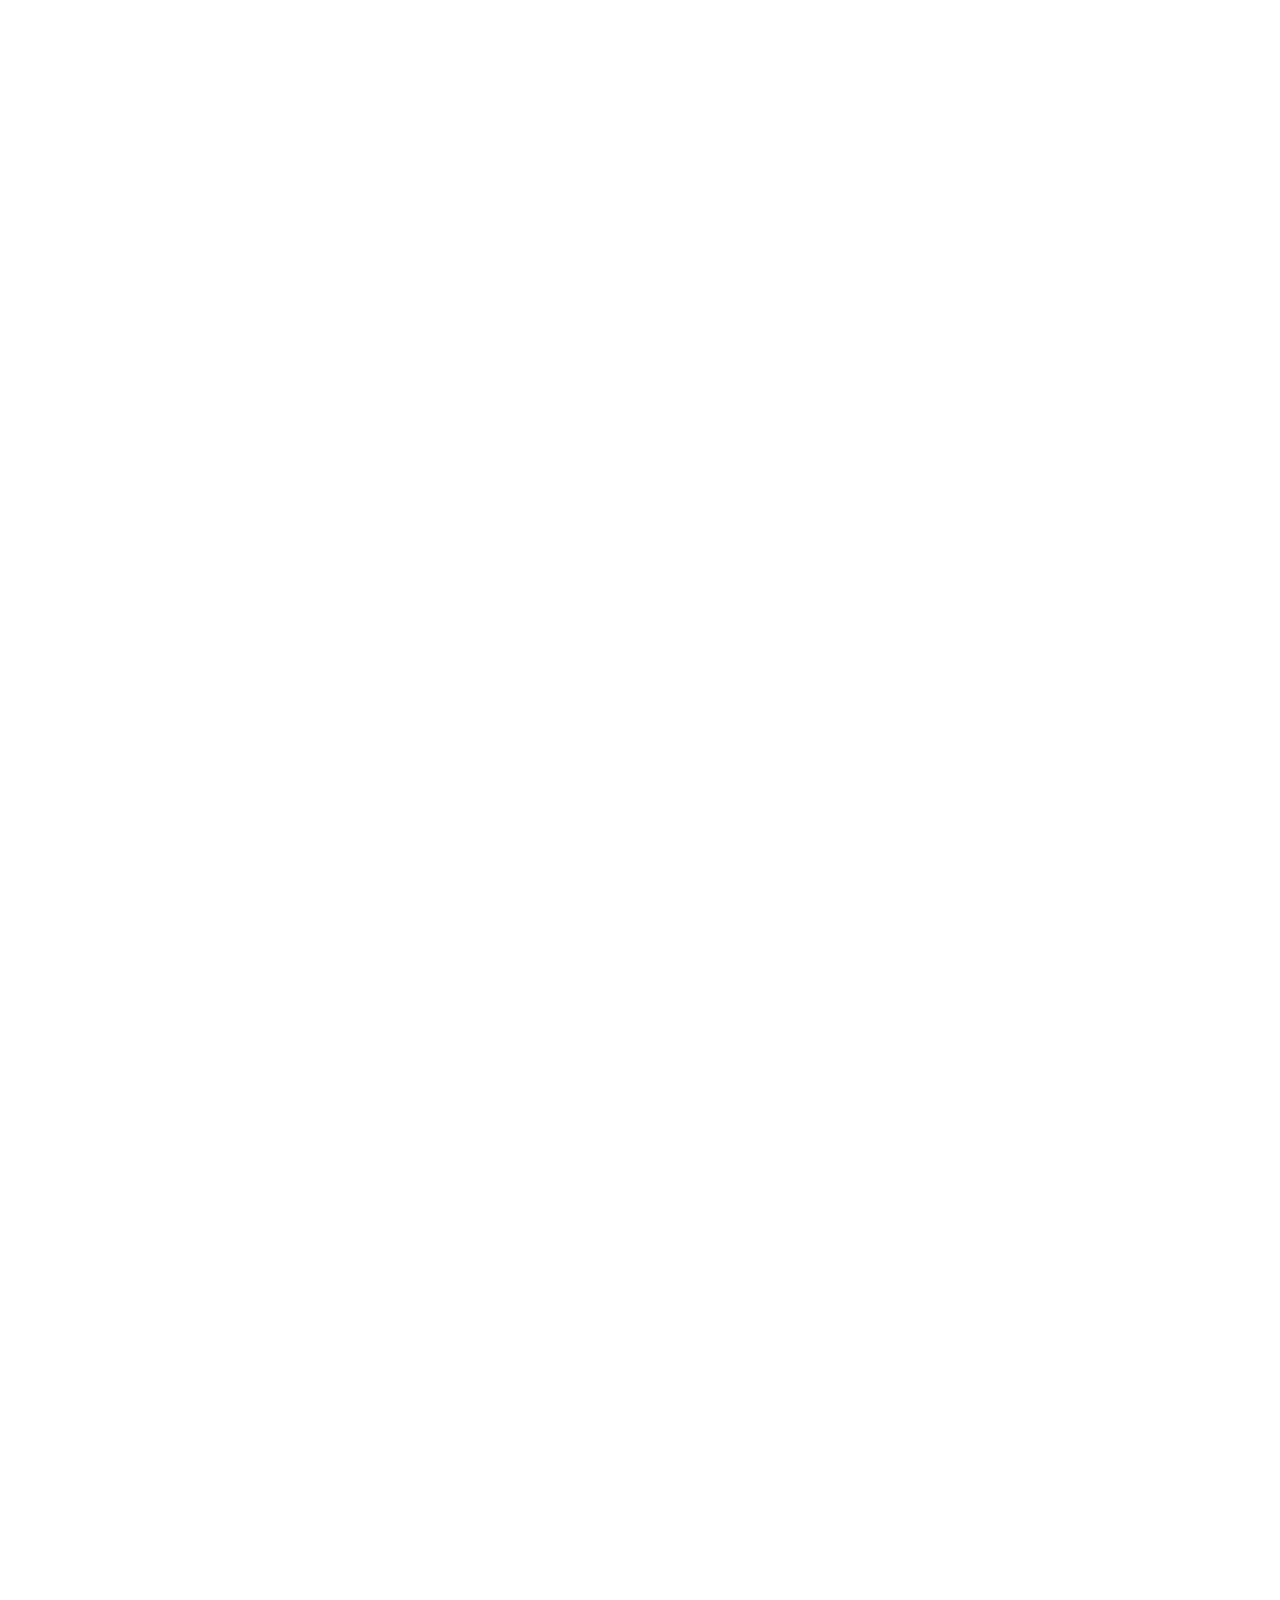
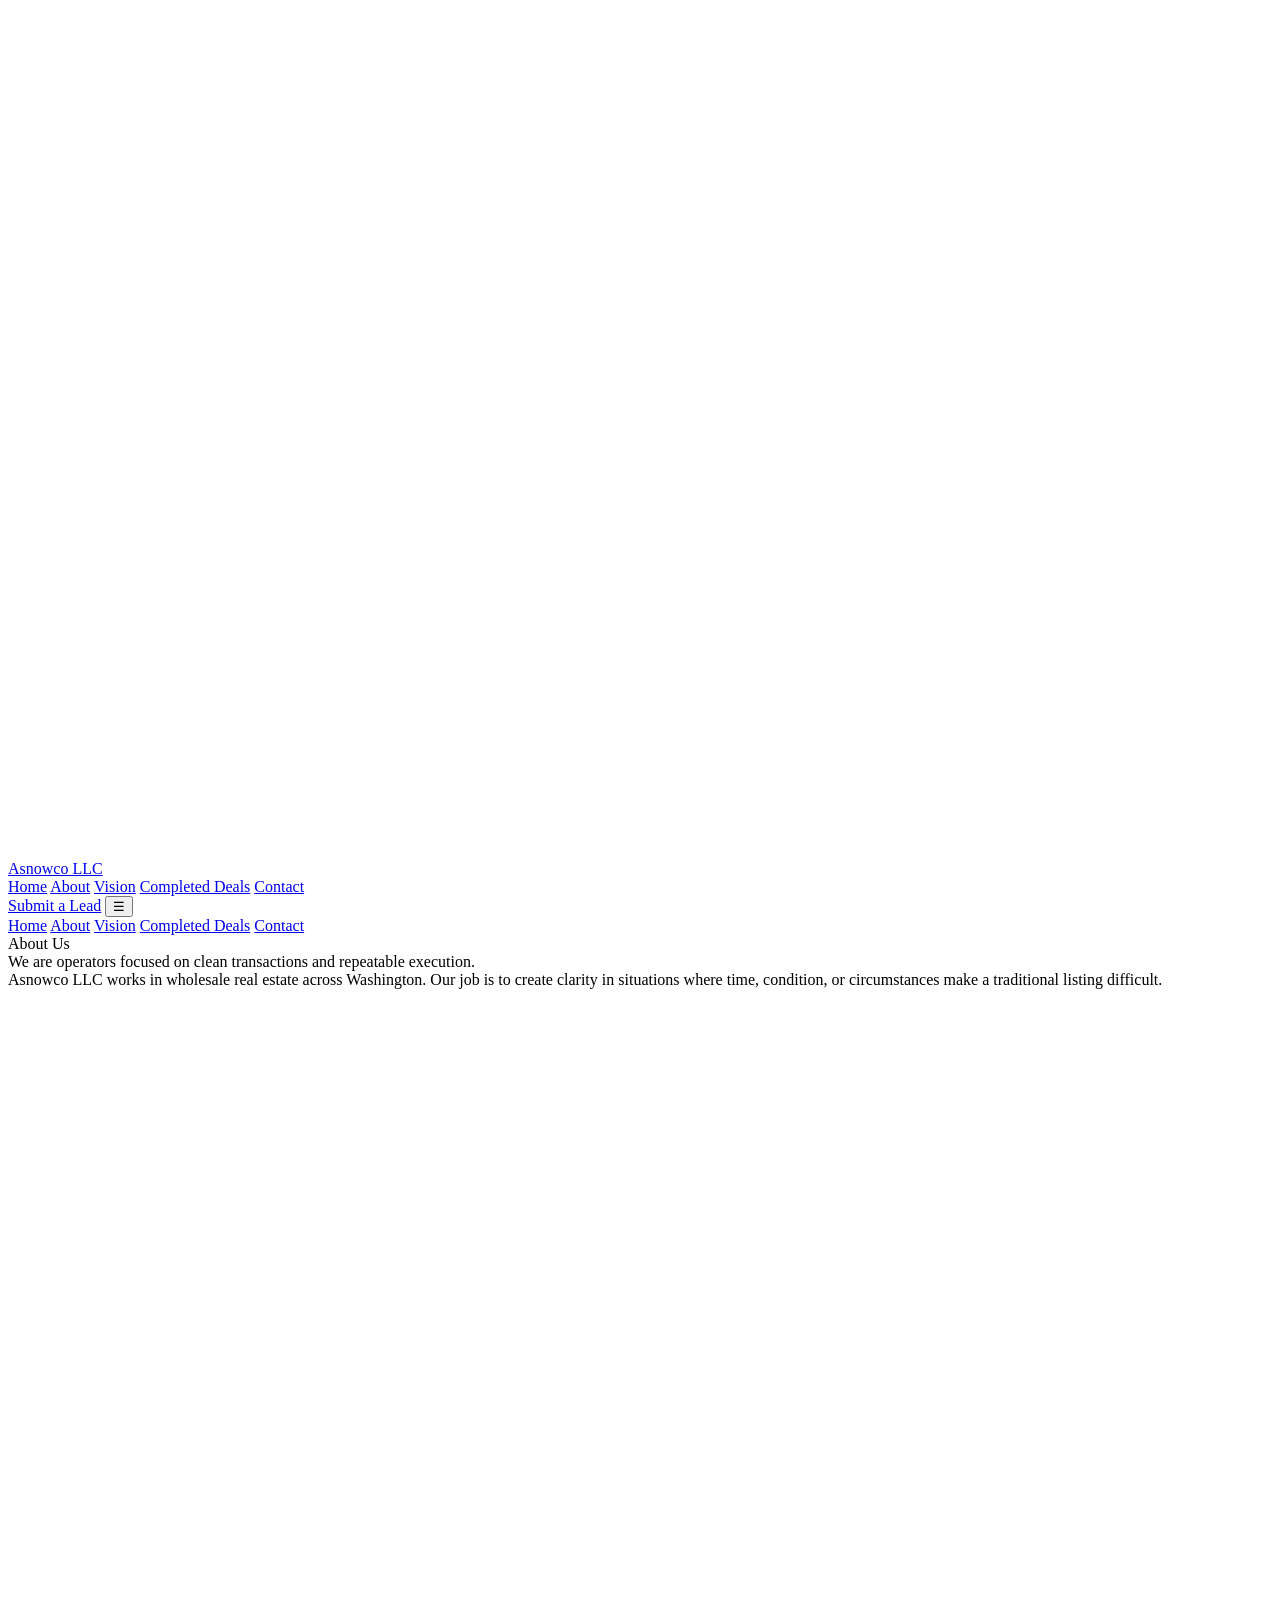
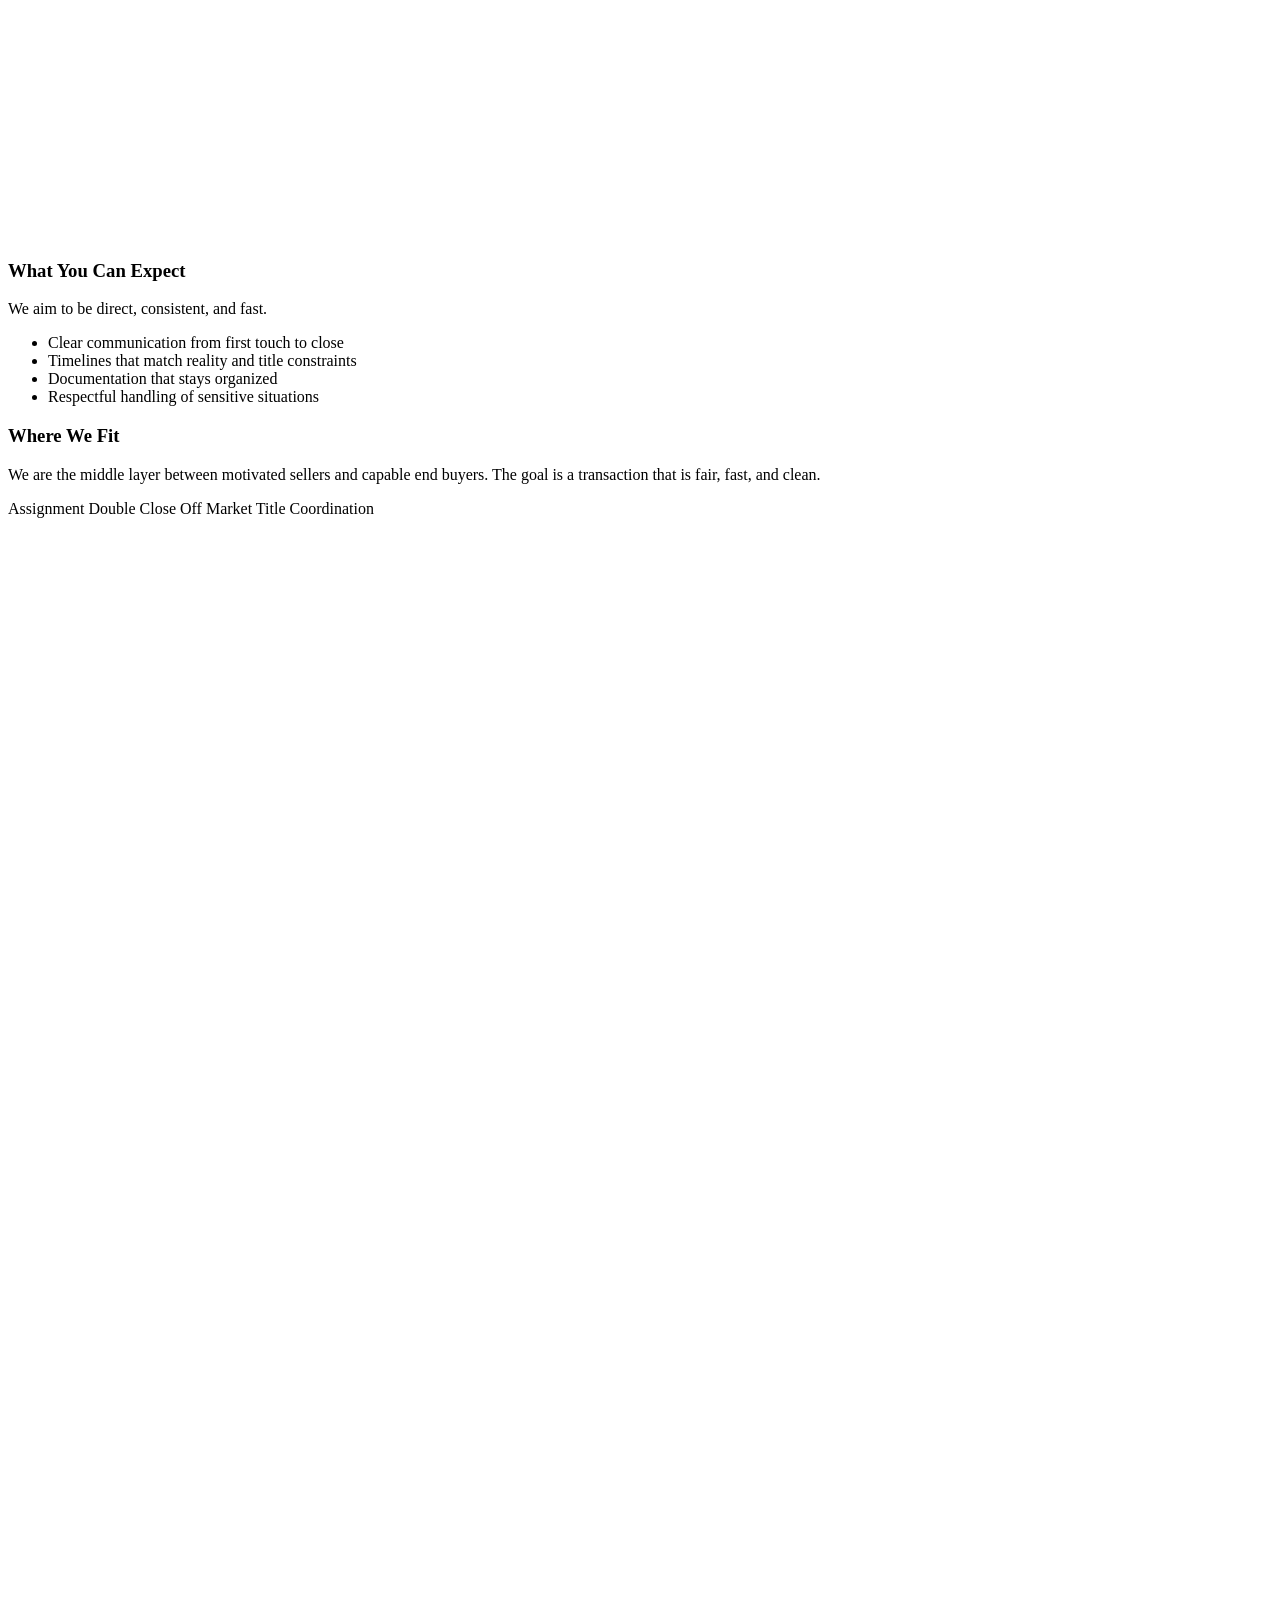
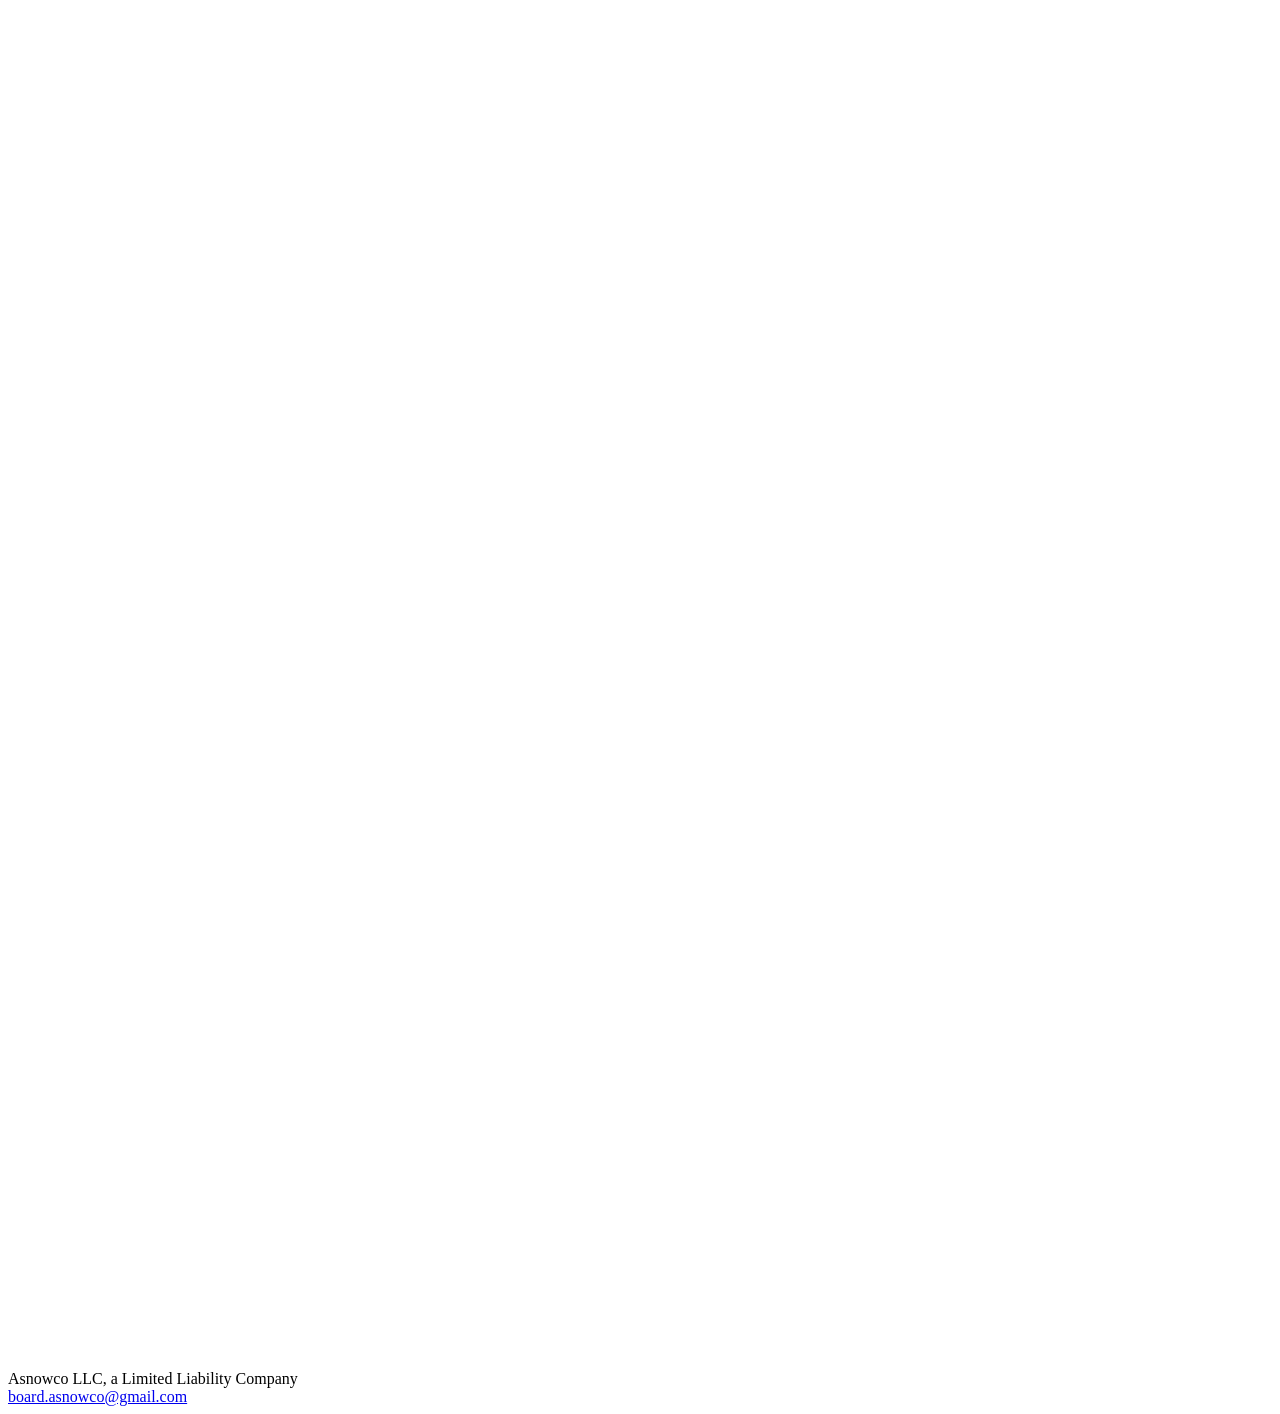
==== about.html @ 747eab69 "Create about.html" ====
<!DOCTYPE html>
<html lang="en">
<head>
  <meta charset="UTF-8" />
  <meta name="viewport" content="width=device-width,initial-scale=1" />
  <title>Asnowco LLC | About</title>
  <link rel="icon" href="favicon.ico" type="image/x-icon" />
  <link rel="stylesheet" href="assets/styles.css" />
</head>
<body>
  <header class="header">
    <div class="container header-inner">
      <a class="brand" href="index.html">
        <img src="asnowcoflake.png" alt="" />
        <div class="name">Asnowco LLC</div>
      </a>

      <nav class="nav" aria-label="Primary">
        <a href="index.html">Home</a>
        <a class="active" href="about.html">About</a>
        <a href="vision.html">Vision</a>
        <a href="deals.html">Completed Deals</a>
        <a href="contact.html">Contact</a>
      </nav>

      <div class="actions">
        <a class="btn primary" href="contact.html">Submit a Lead</a>
        <button class="menu-btn" data-menu-button aria-expanded="false" aria-label="Open menu">☰</button>
      </div>
    </div>

    <div class="menu" data-menu>
      <div class="container menu-inner">
        <a href="index.html">Home</a>
        <a class="active" href="about.html">About</a>
        <a href="vision.html">Vision</a>
        <a href="deals.html">Completed Deals</a>
        <a href="contact.html">Contact</a>
      </div>
    </div>
  </header>

  <section class="hero">
    <div class="container hero-grid">
      <div>
        <div class="kicker">About Us</div>
        <div class="h1">We are operators focused on clean transactions and repeatable execution.</div>
        <div class="sub">
          Asnowco LLC works in wholesale real estate across Washington. Our job is to create clarity in situations where time, condition,
          or circumstances make a traditional listing difficult.
        </div>
      </div>
      <div class="hero-card">
        <img class="logo-big" src="asnowcologo.png" alt="Asnowco logo" />
      </div>
    </div>
  </section>

  <section class="section">
    <div class="container split">
      <div class="card">
        <h3>What You Can Expect</h3>
        <p>We aim to be direct, consistent, and fast.</p>
        <ul class="list">
          <li>Clear communication from first touch to close</li>
          <li>Timelines that match reality and title constraints</li>
          <li>Documentation that stays organized</li>
          <li>Respectful handling of sensitive situations</li>
        </ul>
      </div>

      <div class="card">
        <h3>Where We Fit</h3>
        <p>
          We are the middle layer between motivated sellers and capable end buyers.
          The goal is a transaction that is fair, fast, and clean.
        </p>
        <div class="pills">
          <span class="pill">Assignment</span>
          <span class="pill">Double Close</span>
          <span class="pill">Off Market</span>
          <span class="pill">Title Coordination</span>
        </div>
      </div>
    </div>
  </section>

  <footer class="footer">
    <div class="container footer-inner">
      <div class="footer-brand">
        <img src="asnowcoflake.png" alt="" />
        <div>Asnowco LLC, a Limited Liability Company</div>
      </div>
      <div>
        <a href="contact.html">board.asnowco@gmail.com</a>
      </div>
    </div>
  </footer>

  <script src="assets/site.js"></script>
</body>
</html>
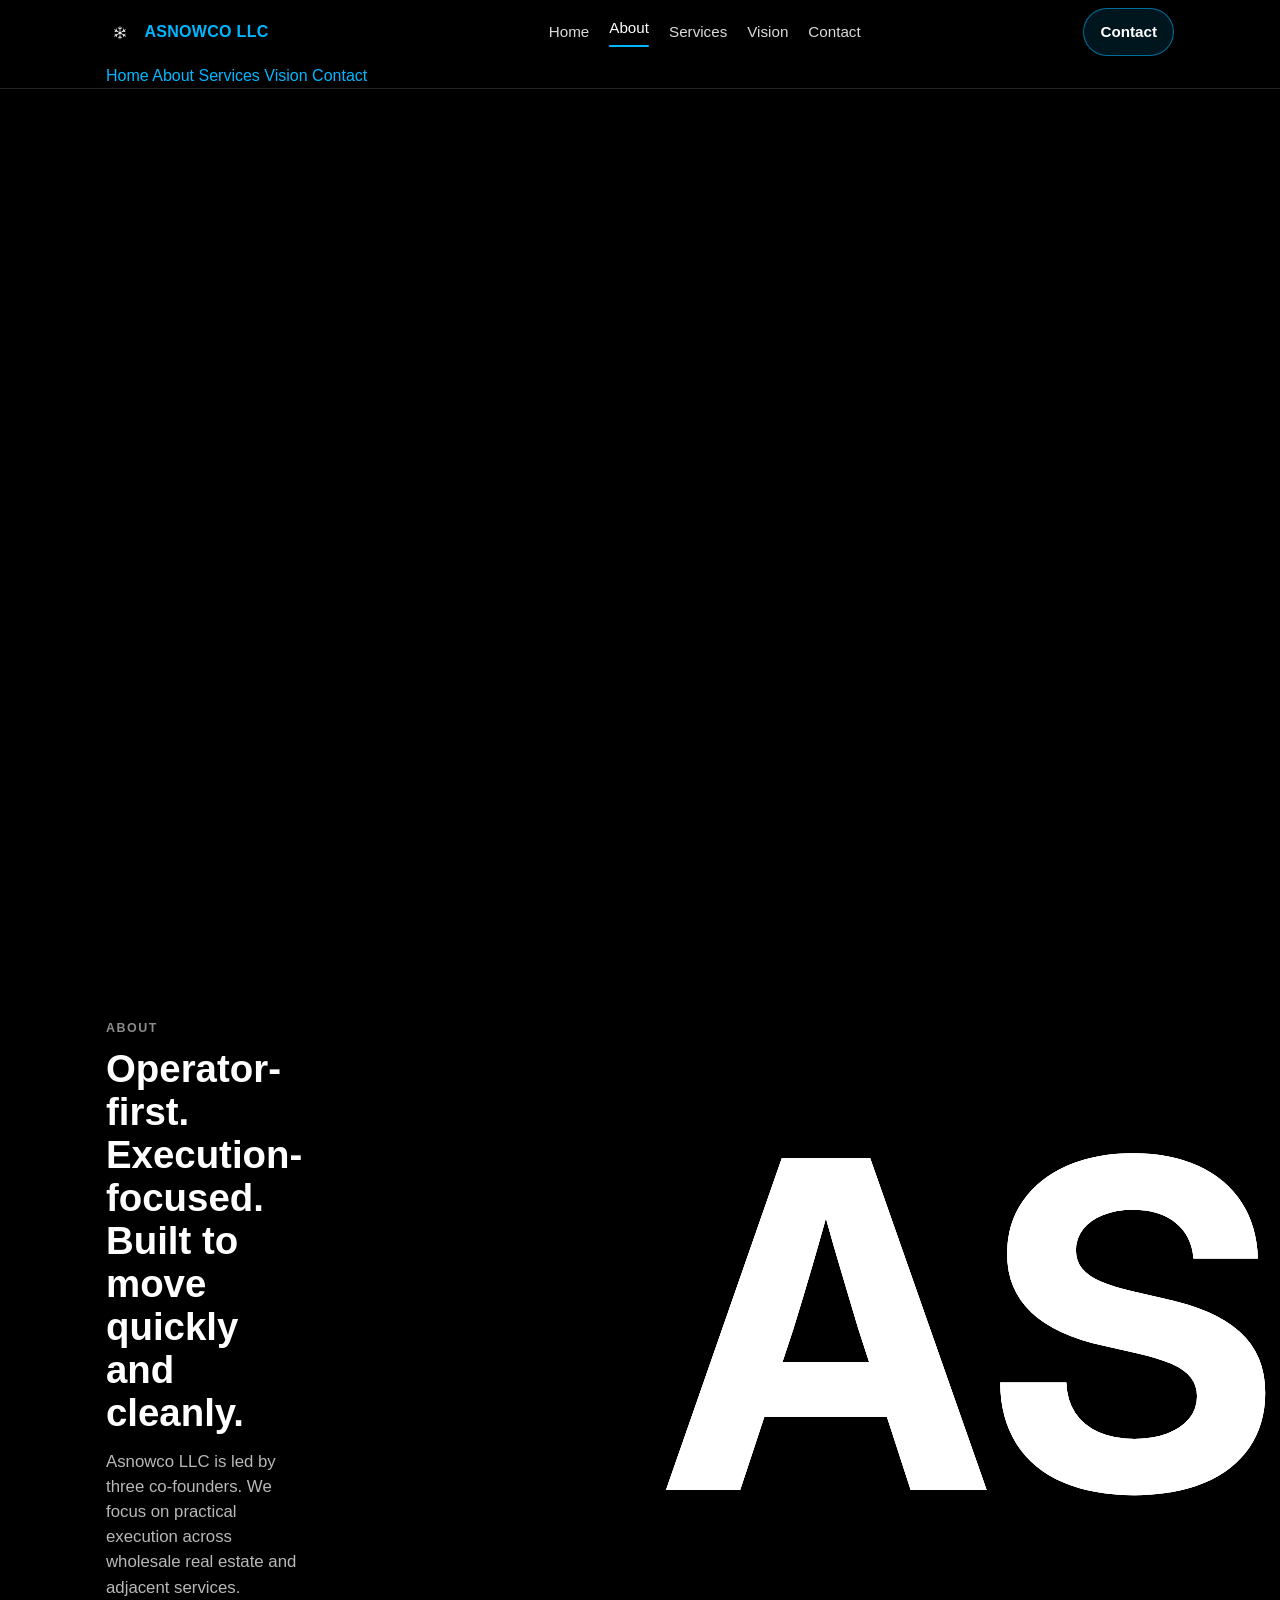
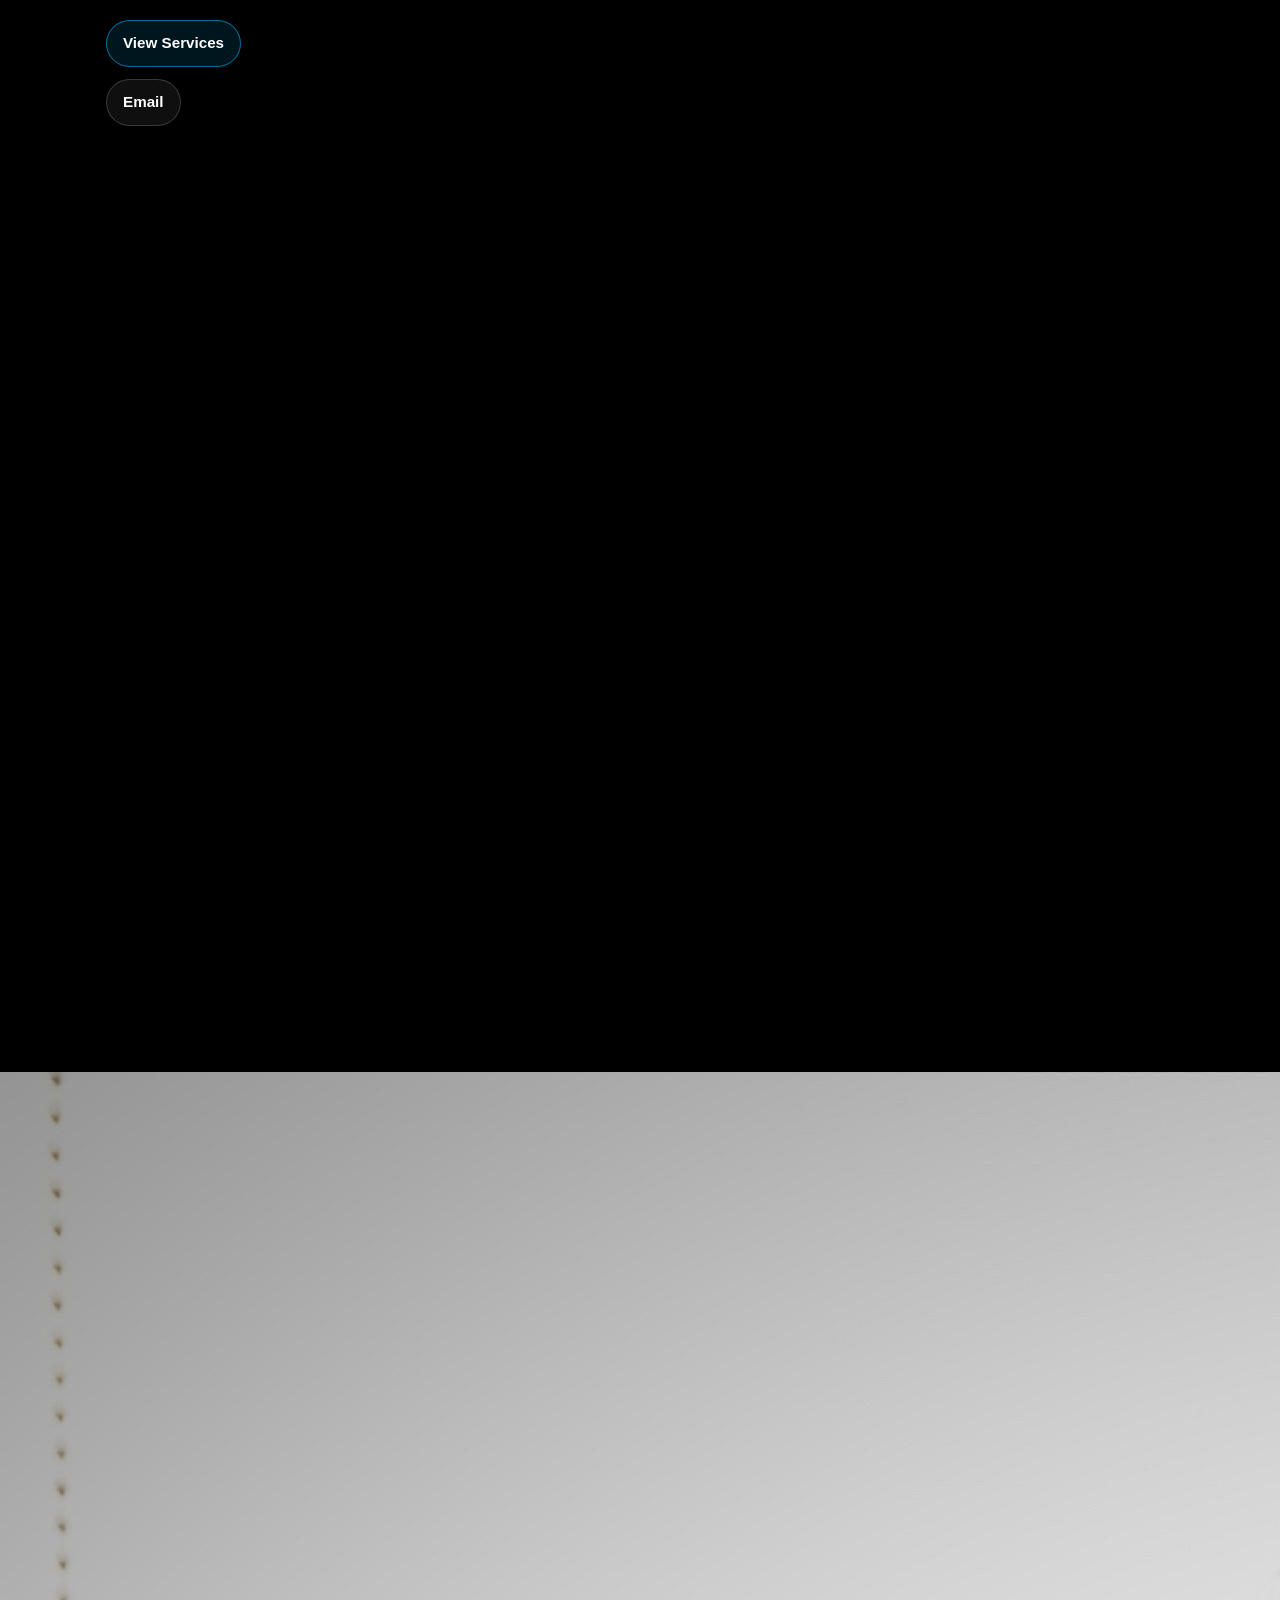
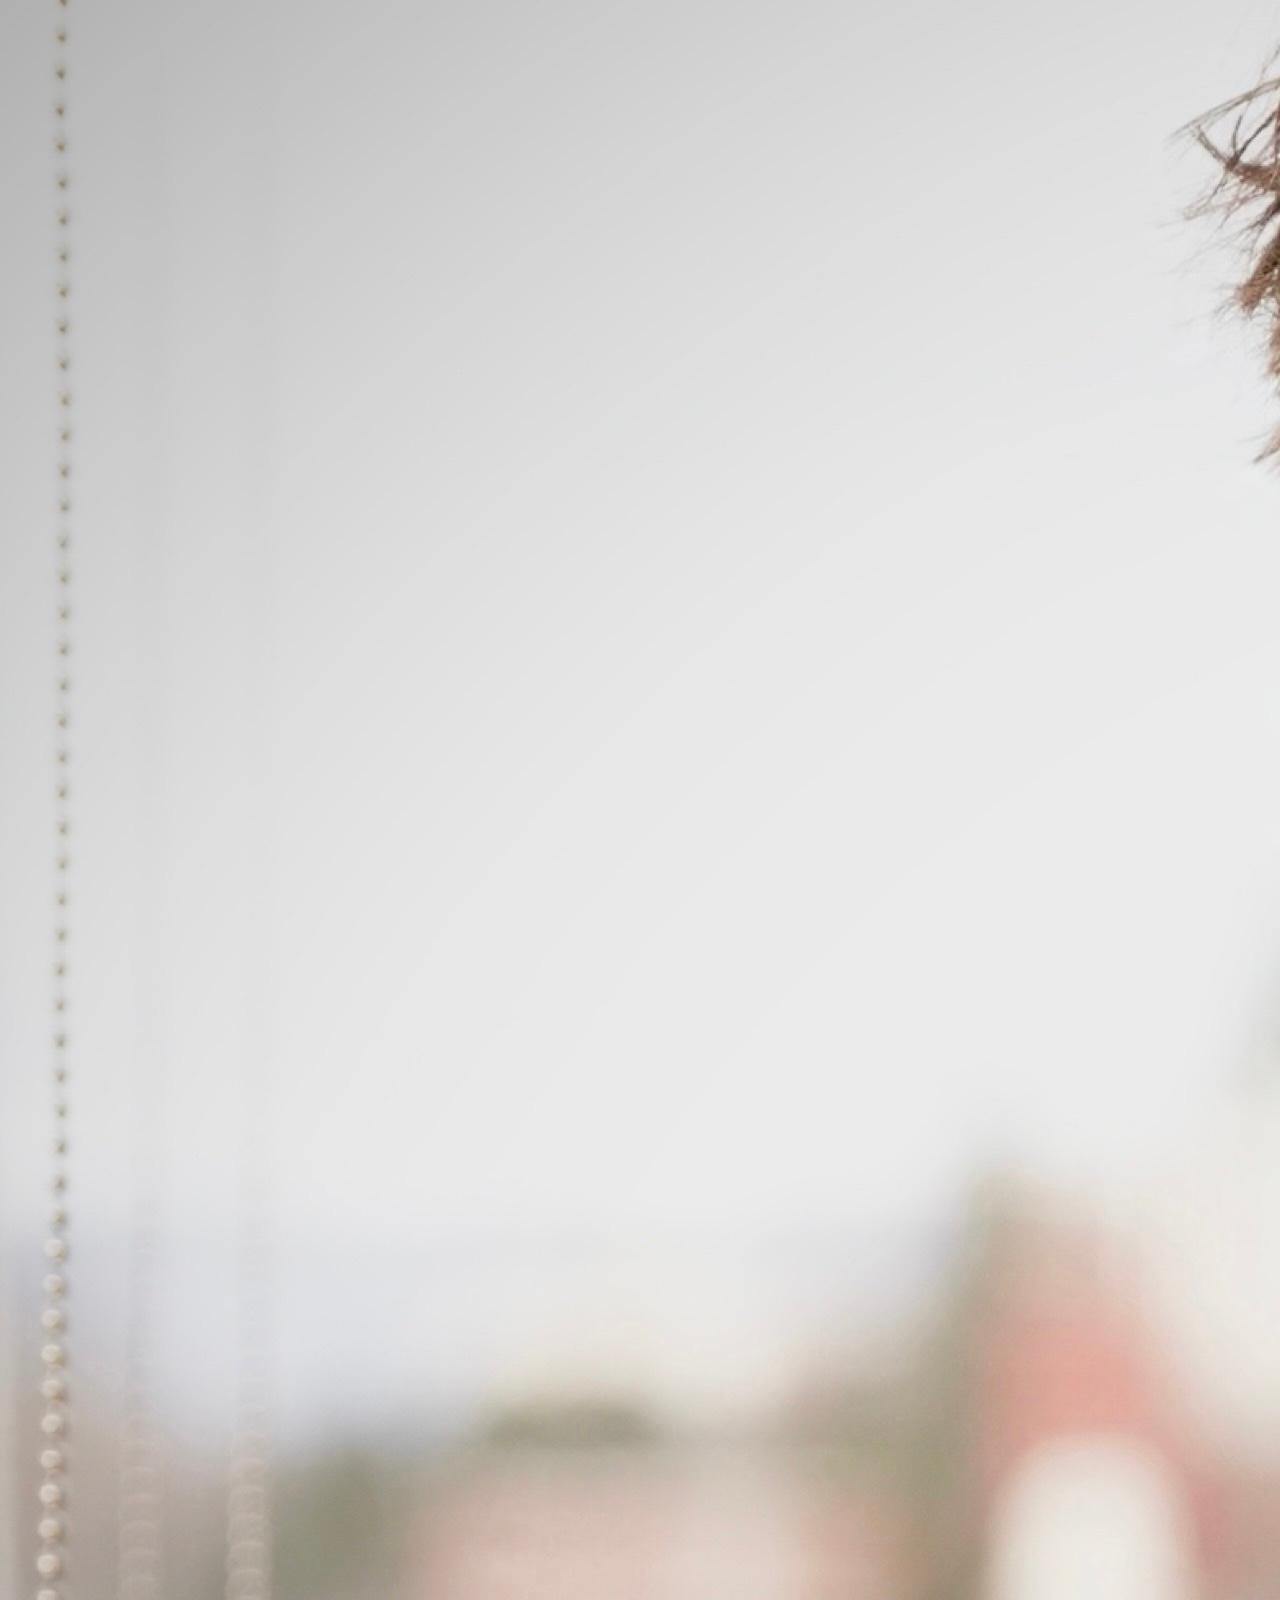
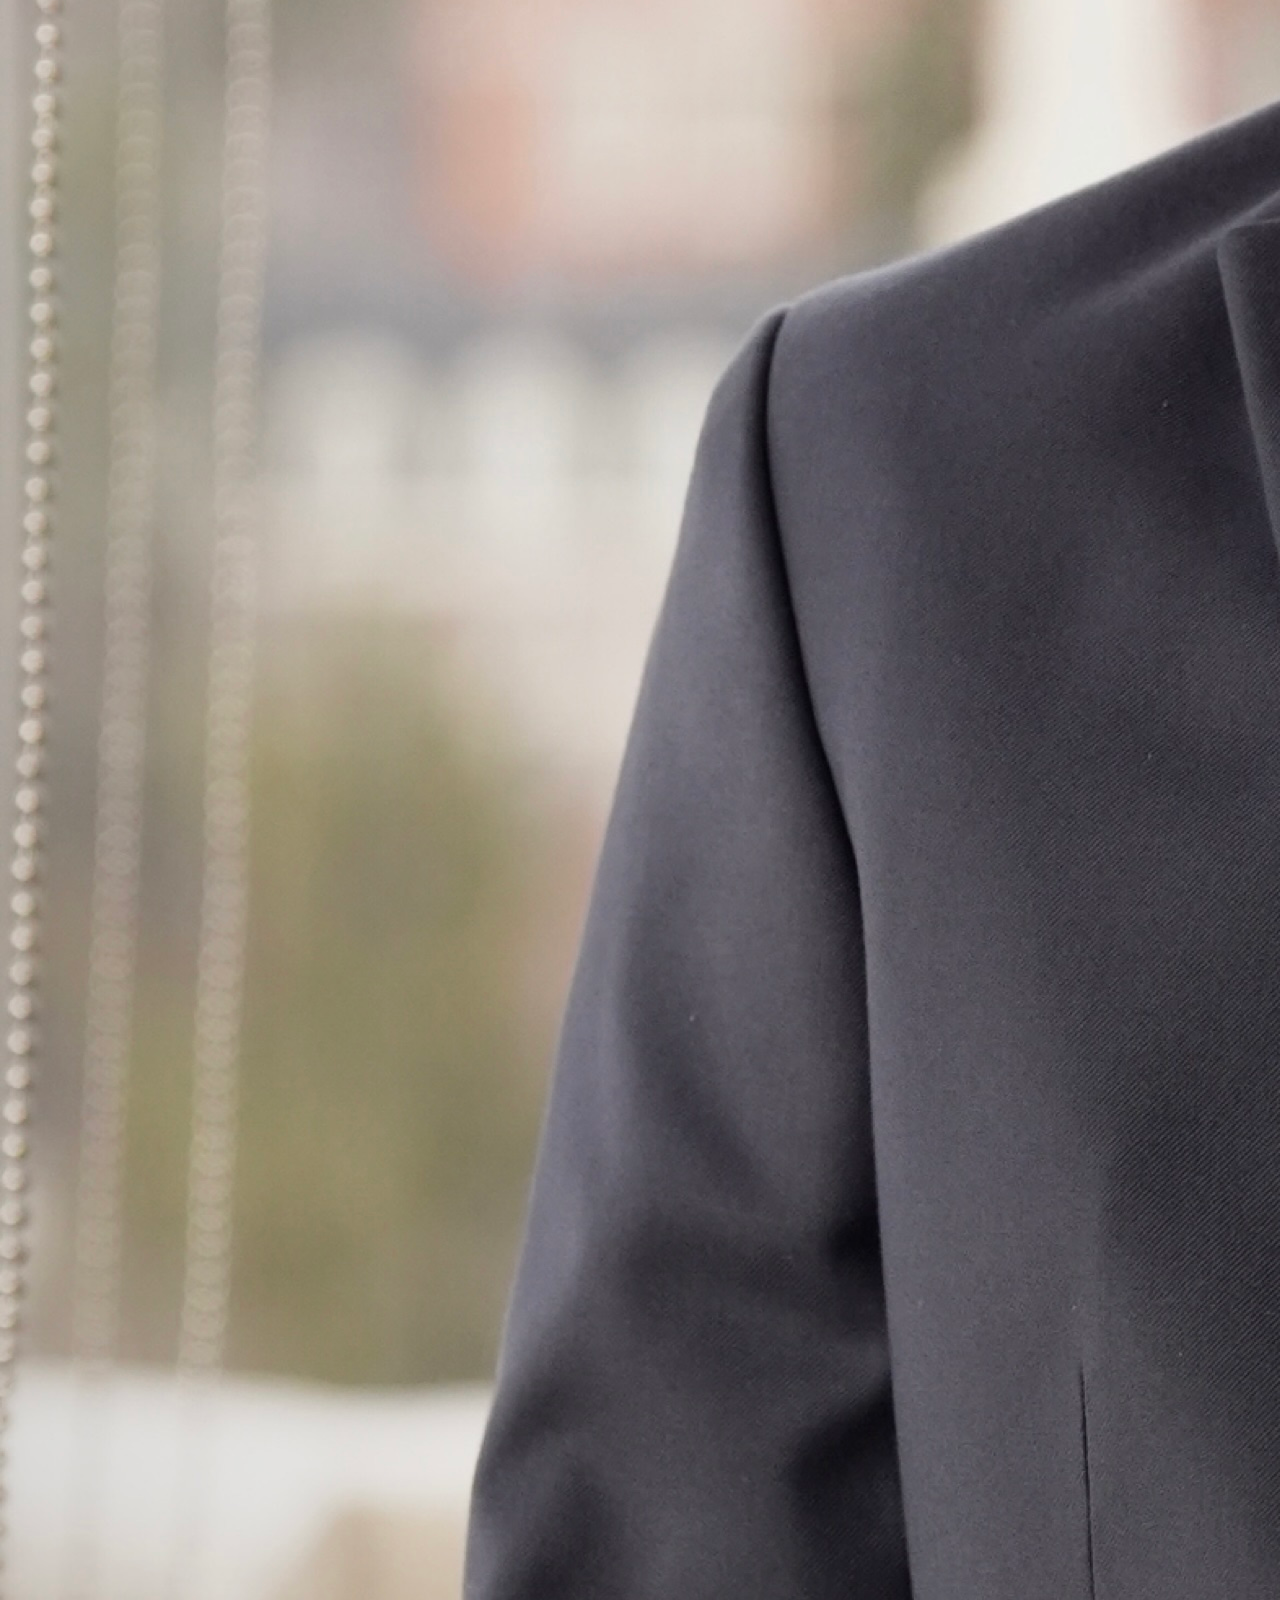
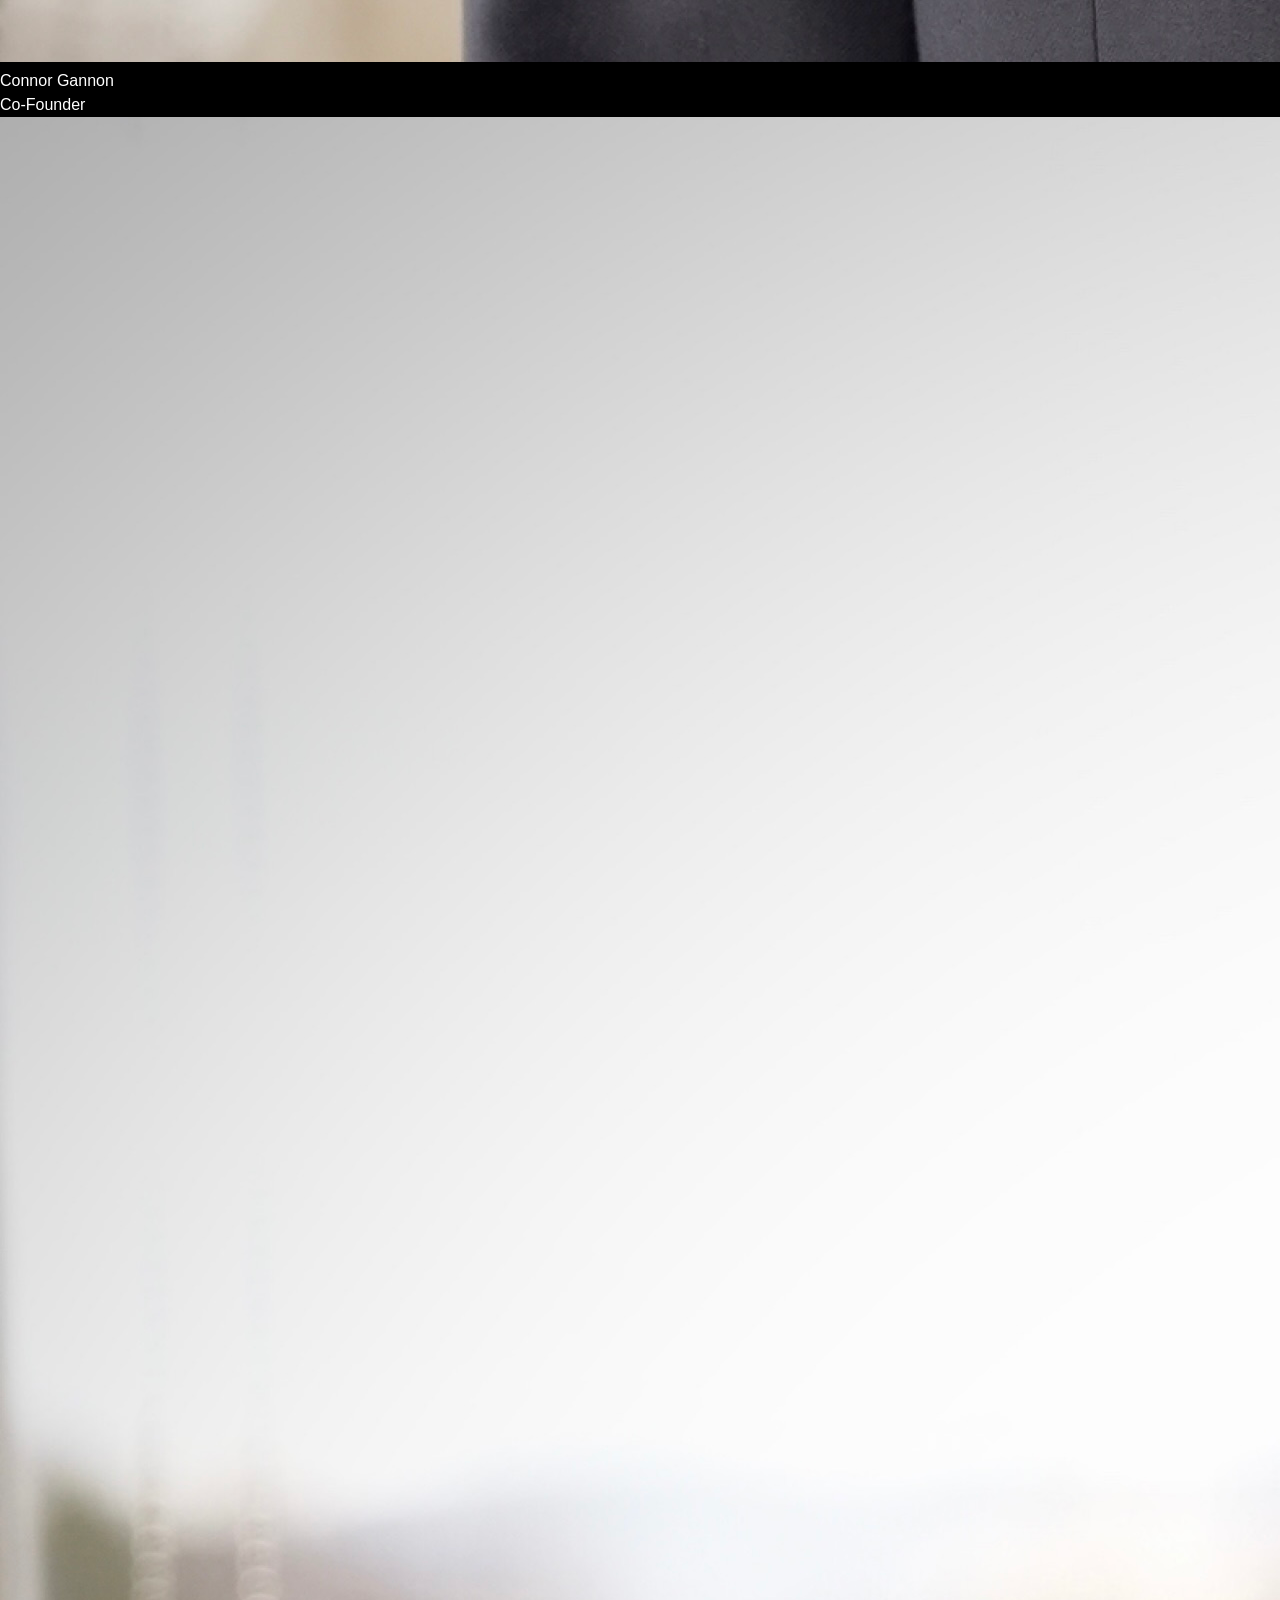
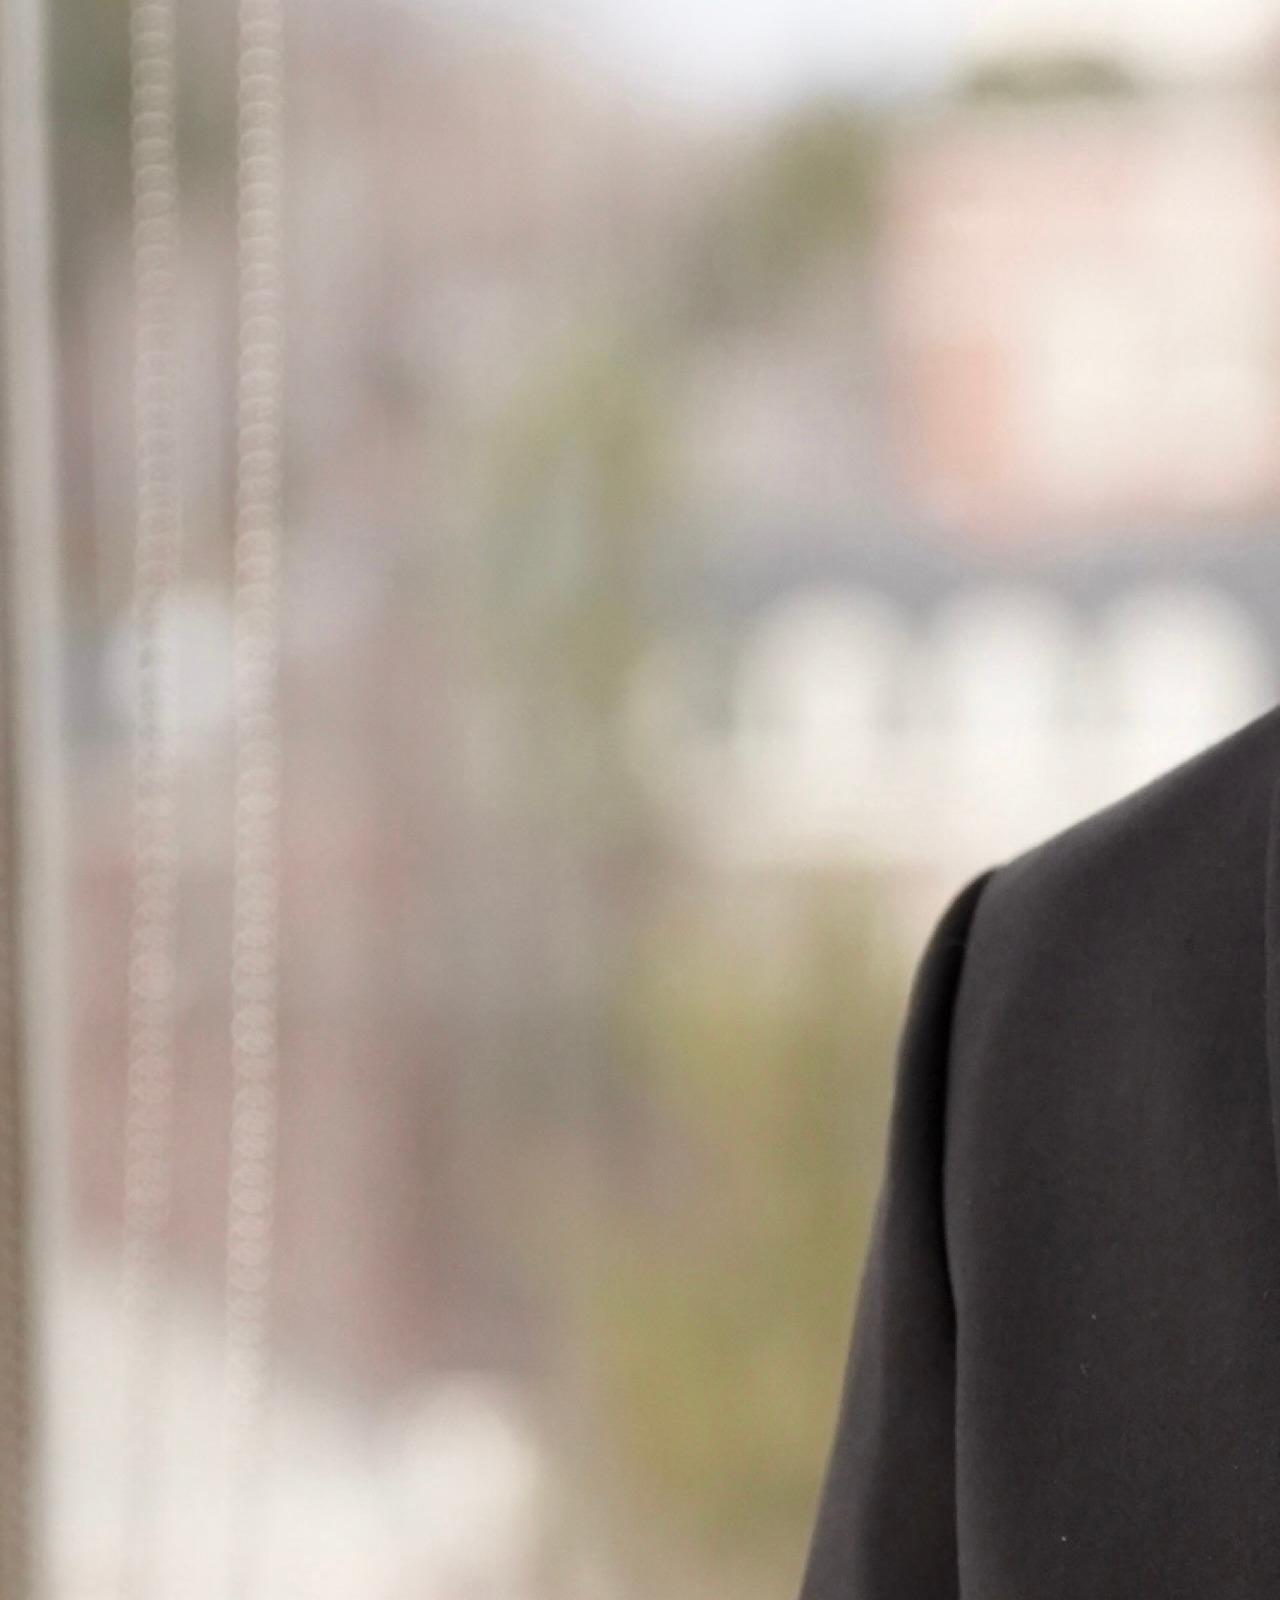
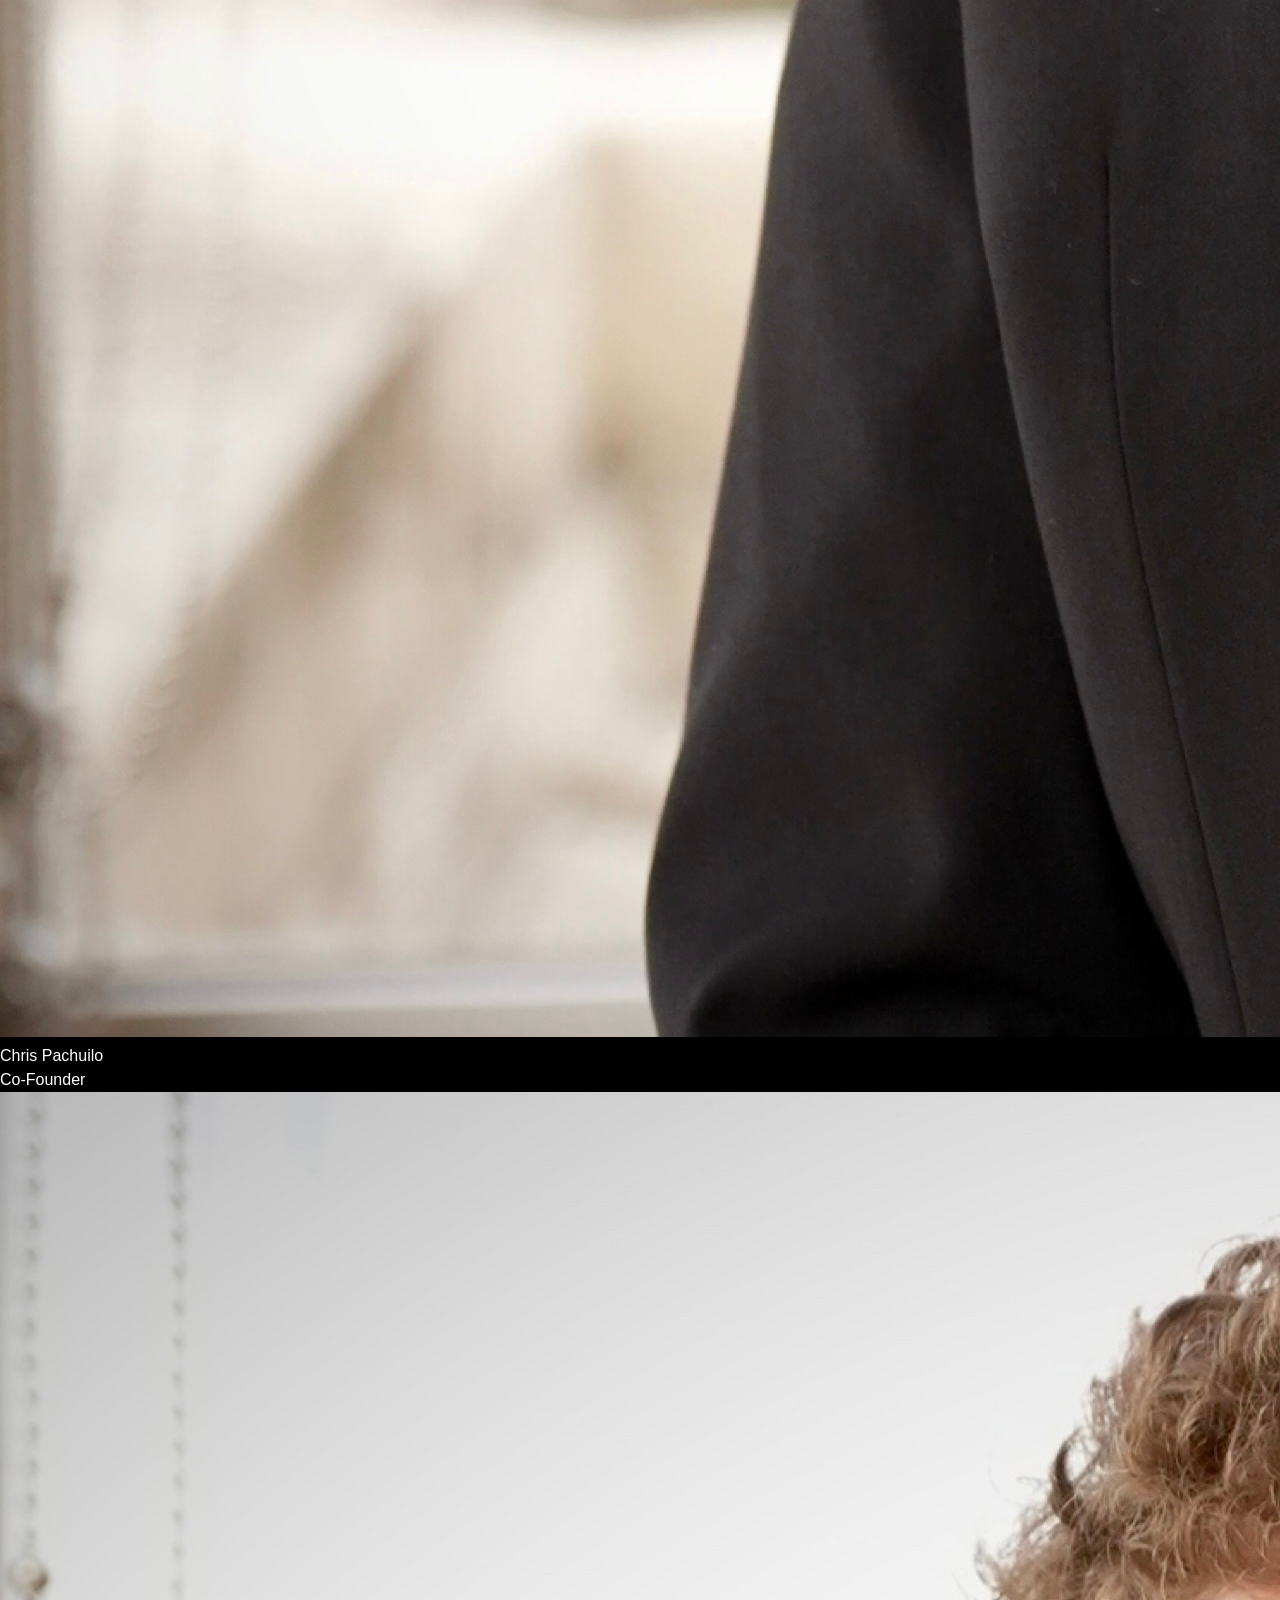
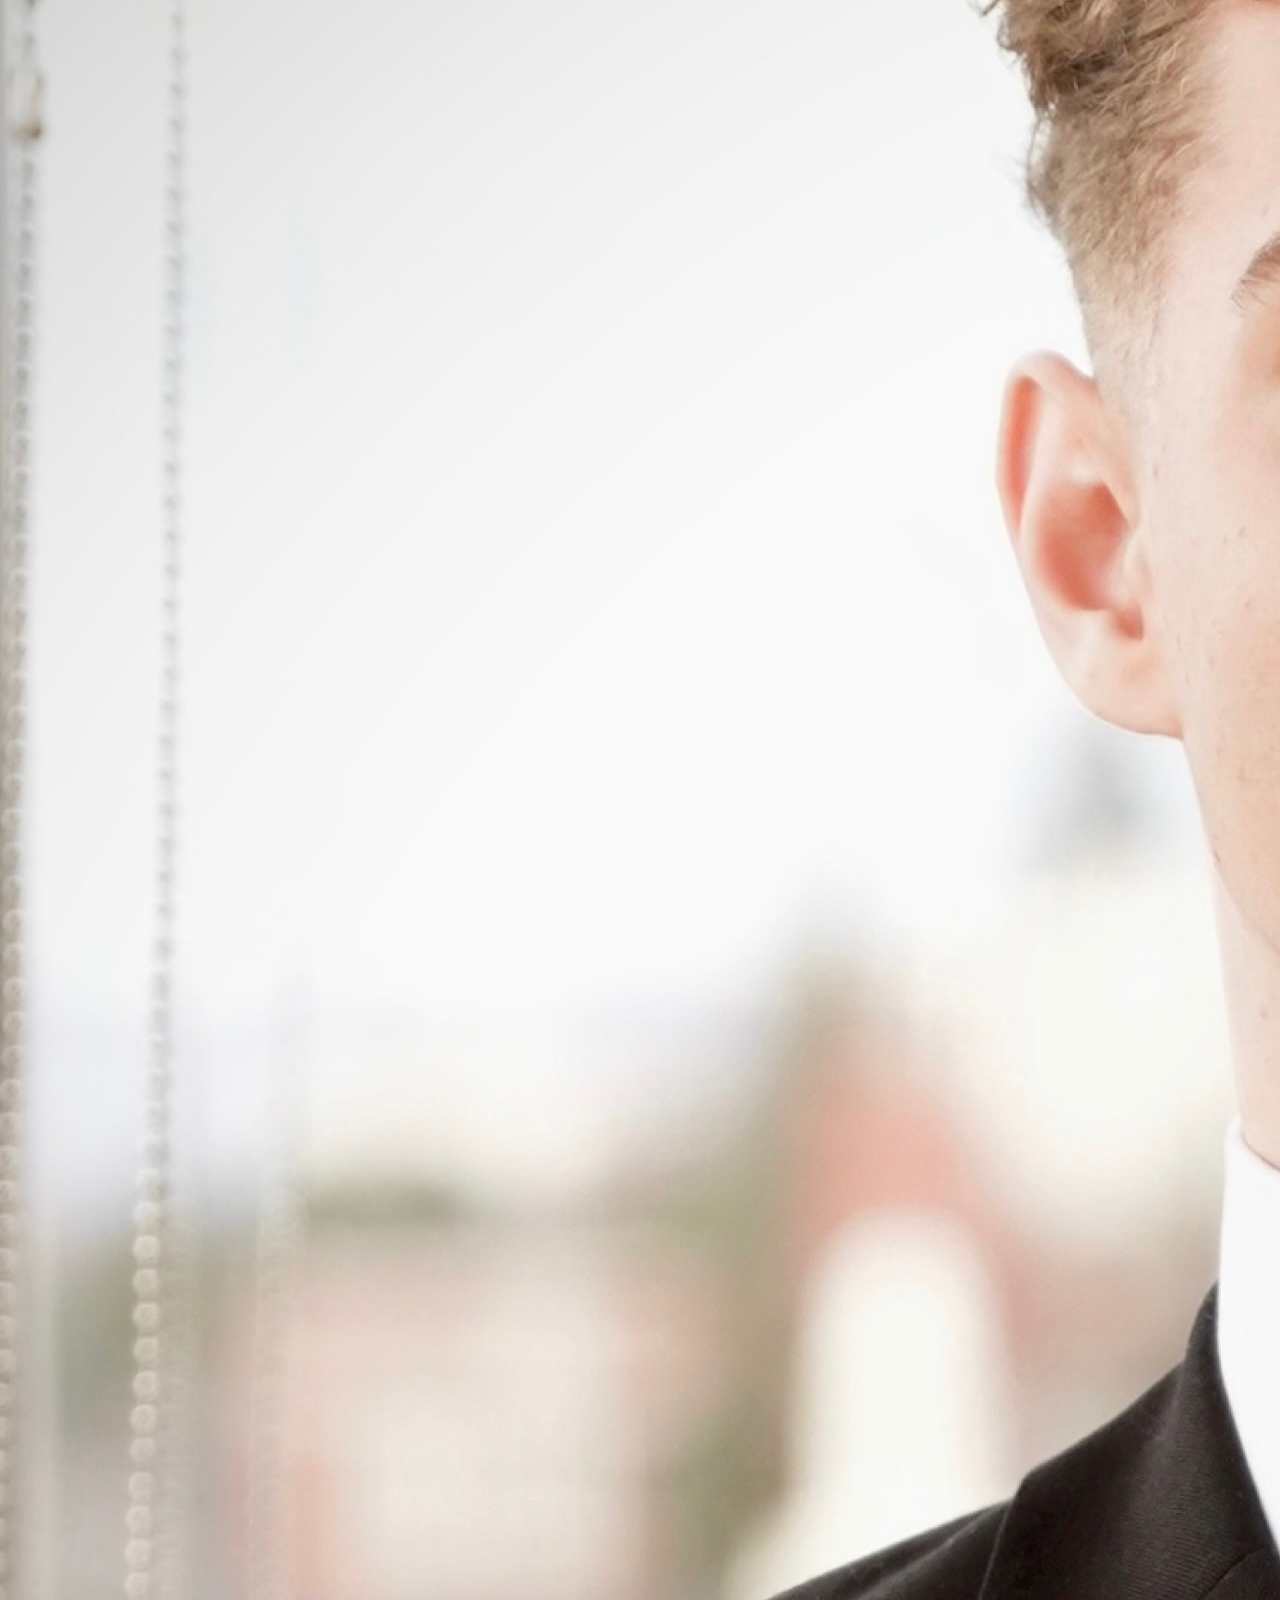
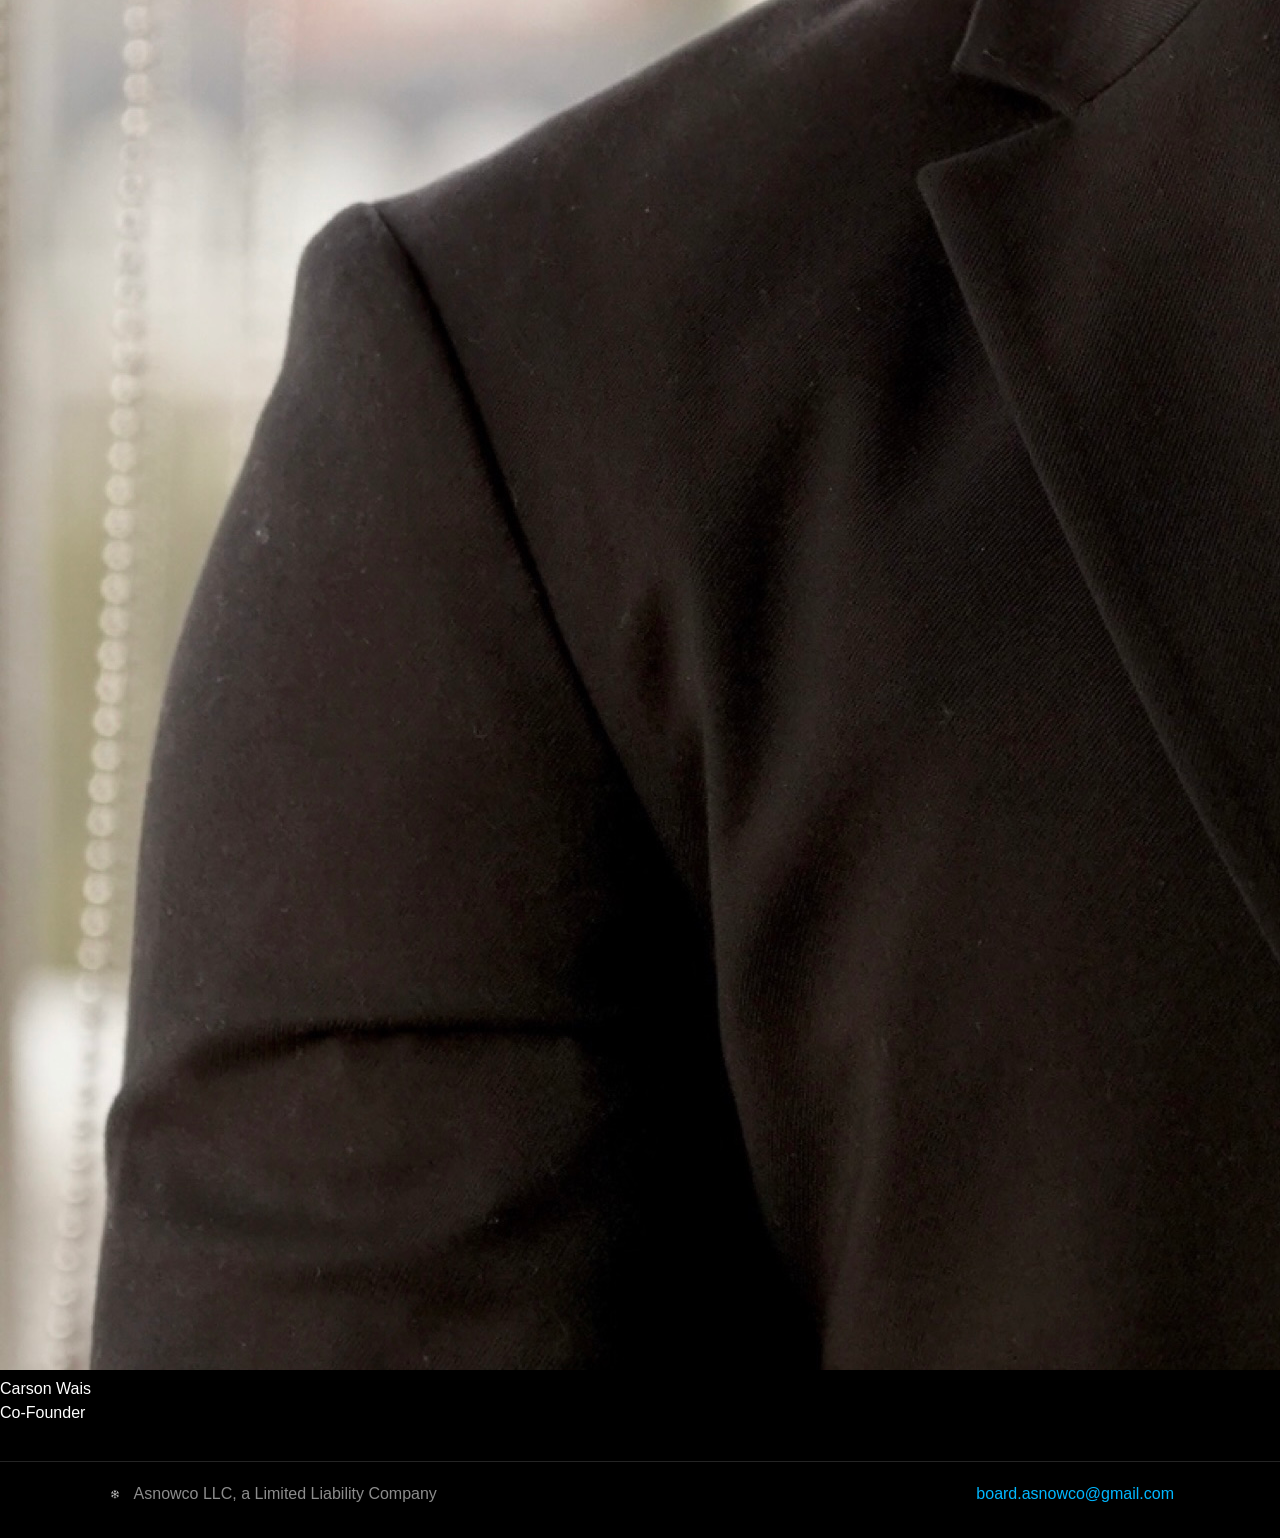
==== commit 0dd46d02: "Update about.html" ====
--- a/about.html
+++ b/about.html
@@ -12,29 +12,29 @@
     <div class="container header-inner">
       <a class="brand" href="index.html">
         <img src="asnowcoflake.png" alt="" />
-        <div class="name">Asnowco LLC</div>
+        <div class="name">ASNOWCO LLC</div>
       </a>
 
       <nav class="nav" aria-label="Primary">
         <a href="index.html">Home</a>
         <a class="active" href="about.html">About</a>
+        <a href="services.html">Services</a>
         <a href="vision.html">Vision</a>
-        <a href="deals.html">Completed Deals</a>
         <a href="contact.html">Contact</a>
       </nav>
 
       <div class="actions">
-        <a class="btn primary" href="contact.html">Submit a Lead</a>
+        <a class="btn primary" href="contact.html">Contact</a>
         <button class="menu-btn" data-menu-button aria-expanded="false" aria-label="Open menu">☰</button>
       </div>
     </div>
 
-    <div class="menu" data-menu>
-      <div class="container menu-inner">
+    <div class="mobile-menu" data-mobile-menu>
+      <div class="container mobile-menu-inner">
         <a href="index.html">Home</a>
         <a class="active" href="about.html">About</a>
+        <a href="services.html">Services</a>
         <a href="vision.html">Vision</a>
-        <a href="deals.html">Completed Deals</a>
         <a href="contact.html">Contact</a>
       </div>
     </div>
@@ -43,46 +43,43 @@
   <section class="hero">
     <div class="container hero-grid">
       <div>
-        <div class="kicker">About Us</div>
-        <div class="h1">We are operators focused on clean transactions and repeatable execution.</div>
+        <div class="kicker">About</div>
+        <div class="h1">Operator-first. Execution-focused. Built to move quickly and cleanly.</div>
         <div class="sub">
-          Asnowco LLC works in wholesale real estate across Washington. Our job is to create clarity in situations where time, condition,
-          or circumstances make a traditional listing difficult.
+          Asnowco LLC is led by three co-founders. We focus on practical execution across wholesale real estate and adjacent services.
+        </div>
+        <div class="hero-cta">
+          <a class="btn primary" href="services.html">View Services</a>
+          <a class="btn" href="mailto:board.asnowco@gmail.com">Email</a>
         </div>
       </div>
-      <div class="hero-card">
-        <img class="logo-big" src="asnowcologo.png" alt="Asnowco logo" />
+
+      <div class="hero-media fallback">
+        <img src="asnowcologo.png" alt="Asnowco logo" />
       </div>
     </div>
   </section>
 
   <section class="section">
-    <div class="container split">
-      <div class="card">
-        <h3>What You Can Expect</h3>
-        <p>We aim to be direct, consistent, and fast.</p>
-        <ul class="list">
-          <li>Clear communication from first touch to close</li>
-          <li>Timelines that match reality and title constraints</li>
-          <li>Documentation that stays organized</li>
-          <li>Respectful handling of sensitive situations</li>
-        </ul>
-      </div>
+<div class="team-grid">
+  <div class="team-card">
+    <img class="team-photo-img" src="ConnorGannon.jpeg" alt="Connor Gannon">
+    <div class="team-name">Connor Gannon</div>
+    <div class="team-role">Co-Founder</div>
+  </div>
 
-      <div class="card">
-        <h3>Where We Fit</h3>
-        <p>
-          We are the middle layer between motivated sellers and capable end buyers.
-          The goal is a transaction that is fair, fast, and clean.
-        </p>
-        <div class="pills">
-          <span class="pill">Assignment</span>
-          <span class="pill">Double Close</span>
-          <span class="pill">Off Market</span>
-          <span class="pill">Title Coordination</span>
-        </div>
-      </div>
-    </div>
+  <div class="team-card">
+    <img class="team-photo-img" src="ChrisPachuilo.jpeg" alt="Chris Pachuilo">
+    <div class="team-name">Chris Pachuilo</div>
+    <div class="team-role">Co-Founder</div>
+  </div>
+
+  <div class="team-card">
+    <img class="team-photo-img" src="CarsonWais.jpeg" alt="Carson Wais">
+    <div class="team-name">Carson Wais</div>
+    <div class="team-role">Co-Founder</div>
+  </div>
+</div>
   </section>
 
   <footer class="footer">
@@ -91,9 +88,7 @@
         <img src="asnowcoflake.png" alt="" />
         <div>Asnowco LLC, a Limited Liability Company</div>
       </div>
-      <div>
-        <a href="contact.html">board.asnowco@gmail.com</a>
-      </div>
+      <div><a href="mailto:board.asnowco@gmail.com">board.asnowco@gmail.com</a></div>
     </div>
   </footer>
 
--- a/assets/styles.css
+++ b/assets/styles.css
@@ -0,0 +1,332 @@
+:root{
+  --bg:#000;
+  --fg:#fff;
+  --muted:rgba(255,255,255,.72);
+  --muted2:rgba(255,255,255,.55);
+  --accent:#00b7ff;
+  --card:rgba(255,255,255,.04);
+  --border:rgba(255,255,255,.14);
+  --shadow:0 10px 30px rgba(0,0,0,.45);
+  --radius:16px;
+  --max:1100px;
+}
+
+*{margin:0;padding:0;box-sizing:border-box}
+html,body{height:100%}
+body{
+  background:var(--bg);
+  color:var(--fg);
+  font-family:"Helvetica Neue", Arial, sans-serif;
+  line-height:1.5;
+}
+
+a{color:var(--accent);text-decoration:none}
+a:hover{text-decoration:underline}
+
+.container{
+  width:100%;
+  max-width:var(--max);
+  margin:0 auto;
+  padding:0 1rem;
+}
+
+.header{
+  position:sticky;
+  top:0;
+  z-index:50;
+  background:rgba(0,0,0,.72);
+  backdrop-filter:blur(10px);
+  border-bottom:1px solid var(--border);
+}
+
+.header-inner{
+  height:64px;
+  display:flex;
+  align-items:center;
+  justify-content:space-between;
+  gap:1rem;
+}
+
+.brand{
+  display:flex;
+  align-items:center;
+  gap:.65rem;
+  min-width:220px;
+}
+
+.brand img{
+  width:28px;
+  height:auto;
+  display:block;
+}
+
+.brand .name{
+  font-weight:700;
+  letter-spacing:.3px;
+}
+
+.nav{
+  display:flex;
+  align-items:center;
+  gap:1.25rem;
+}
+
+.nav a{
+  color:rgba(255,255,255,.86);
+  font-size:.95rem;
+}
+.nav a.active{
+  color:var(--fg);
+  text-decoration:none;
+}
+.nav a.active::after{
+  content:"";
+  display:block;
+  height:2px;
+  background:var(--accent);
+  margin-top:6px;
+  border-radius:2px;
+}
+
+.actions{
+  display:flex;
+  align-items:center;
+  gap:.75rem;
+}
+
+.btn{
+  display:inline-flex;
+  align-items:center;
+  justify-content:center;
+  padding:.7rem 1rem;
+  border-radius:999px;
+  border:1px solid rgba(255,255,255,.18);
+  background:rgba(255,255,255,.06);
+  color:var(--fg);
+  font-weight:600;
+  font-size:.95rem;
+  box-shadow:0 8px 20px rgba(0,0,0,.25);
+}
+.btn:hover{background:rgba(255,255,255,.10);text-decoration:none}
+.btn.primary{
+  border-color:rgba(0,183,255,.55);
+  background:rgba(0,183,255,.12);
+}
+
+.menu-btn{
+  display:none;
+  width:44px;
+  height:44px;
+  border-radius:12px;
+  border:1px solid rgba(255,255,255,.18);
+  background:rgba(255,255,255,.06);
+  color:var(--fg);
+}
+
+.menu{
+  display:none;
+  border-top:1px solid var(--border);
+}
+.menu .menu-inner{
+  padding:.75rem 0 1rem;
+  display:flex;
+  flex-direction:column;
+  gap:.75rem;
+}
+.menu a{
+  color:rgba(255,255,255,.86);
+  padding:.35rem 0;
+}
+.menu a.active{color:var(--fg)}
+
+.hero{
+  padding:3.5rem 0 2.25rem;
+}
+.hero-grid{
+  display:grid;
+  grid-template-columns:1.15fr .85fr;
+  gap:1.5rem;
+  align-items:center;
+}
+.kicker{
+  color:var(--muted2);
+  font-weight:700;
+  letter-spacing:.12em;
+  text-transform:uppercase;
+  font-size:.78rem;
+}
+.h1{
+  font-size:2.4rem;
+  font-weight:800;
+  margin-top:.6rem;
+  line-height:1.12;
+}
+.sub{
+  margin-top:.9rem;
+  color:var(--muted);
+  font-size:1.05rem;
+  max-width:46rem;
+}
+.hero-cta{
+  margin-top:1.25rem;
+  display:flex;
+  gap:.75rem;
+  flex-wrap:wrap;
+}
+.hero-card{
+  border:1px solid var(--border);
+  background:var(--card);
+  border-radius:var(--radius);
+  box-shadow:var(--shadow);
+  padding:1.25rem;
+}
+.logo-big{
+  width:100%;
+  max-width:520px;
+  height:auto;
+  display:block;
+  margin:0 auto;
+  opacity:.95;
+}
+
+.section{
+  padding:2.25rem 0;
+}
+.section-title{
+  font-size:1.6rem;
+  font-weight:800;
+  margin-bottom:.5rem;
+}
+.section-lead{
+  color:var(--muted);
+  max-width:52rem;
+  margin-bottom:1.25rem;
+}
+
+.grid{
+  display:grid;
+  grid-template-columns:repeat(3, 1fr);
+  gap:1rem;
+}
+.card{
+  border:1px solid var(--border);
+  background:var(--card);
+  border-radius:var(--radius);
+  padding:1.15rem;
+  box-shadow:var(--shadow);
+  text-align:left;
+}
+.card h3{
+  font-size:1.05rem;
+  margin-bottom:.35rem;
+}
+.card p{color:var(--muted);font-size:.98rem}
+
+.pills{
+  display:flex;
+  flex-wrap:wrap;
+  gap:.5rem;
+  margin-top:.75rem;
+}
+.pill{
+  border:1px solid rgba(255,255,255,.16);
+  background:rgba(255,255,255,.05);
+  color:rgba(255,255,255,.86);
+  border-radius:999px;
+  padding:.35rem .6rem;
+  font-size:.82rem;
+}
+
+.split{
+  display:grid;
+  grid-template-columns:1fr 1fr;
+  gap:1.25rem;
+}
+.list{
+  text-align:left;
+  color:var(--muted);
+  margin-top:.5rem;
+}
+.list li{margin:.4rem 0}
+
+.deals{
+  display:grid;
+  grid-template-columns:repeat(3, 1fr);
+  gap:1rem;
+}
+.deal{
+  border:1px solid var(--border);
+  background:var(--card);
+  border-radius:var(--radius);
+  padding:1.15rem;
+  box-shadow:var(--shadow);
+  text-align:left;
+}
+.deal .meta{
+  display:flex;
+  flex-wrap:wrap;
+  gap:.5rem;
+  margin-top:.65rem;
+}
+.deal .meta span{
+  border:1px solid rgba(255,255,255,.16);
+  background:rgba(255,255,255,.05);
+  border-radius:999px;
+  padding:.3rem .55rem;
+  font-size:.82rem;
+  color:rgba(255,255,255,.84);
+}
+.deal h3{font-size:1.05rem;margin-bottom:.25rem}
+.deal p{color:var(--muted);font-size:.98rem}
+
+.form{
+  text-align:left;
+  border:1px solid var(--border);
+  background:var(--card);
+  border-radius:var(--radius);
+  padding:1.25rem;
+  box-shadow:var(--shadow);
+}
+.field{margin-top:.85rem}
+label{display:block;font-size:.9rem;color:rgba(255,255,255,.85);margin-bottom:.35rem}
+input, textarea{
+  width:100%;
+  background:rgba(0,0,0,.55);
+  border:1px solid rgba(255,255,255,.18);
+  color:var(--fg);
+  border-radius:12px;
+  padding:.75rem .85rem;
+  font-size:1rem;
+  outline:none;
+}
+textarea{min-height:130px;resize:vertical}
+.help{color:var(--muted2);font-size:.88rem;margin-top:.4rem}
+
+.footer{
+  border-top:1px solid var(--border);
+  padding:1.25rem 0 2rem;
+  color:rgba(255,255,255,.55);
+}
+.footer-inner{
+  display:flex;
+  align-items:center;
+  justify-content:space-between;
+  gap:1rem;
+  flex-wrap:wrap;
+}
+.footer-brand{
+  display:flex;
+  align-items:center;
+  gap:.6rem;
+}
+.footer-brand img{width:18px;height:auto}
+
+@media (max-width: 920px){
+  .hero-grid{grid-template-columns:1fr; gap:1.25rem}
+  .grid{grid-template-columns:1fr}
+  .split{grid-template-columns:1fr}
+  .deals{grid-template-columns:1fr}
+  .nav{display:none}
+  .menu-btn{display:inline-flex;align-items:center;justify-content:center}
+  .menu.open{display:block}
+}
